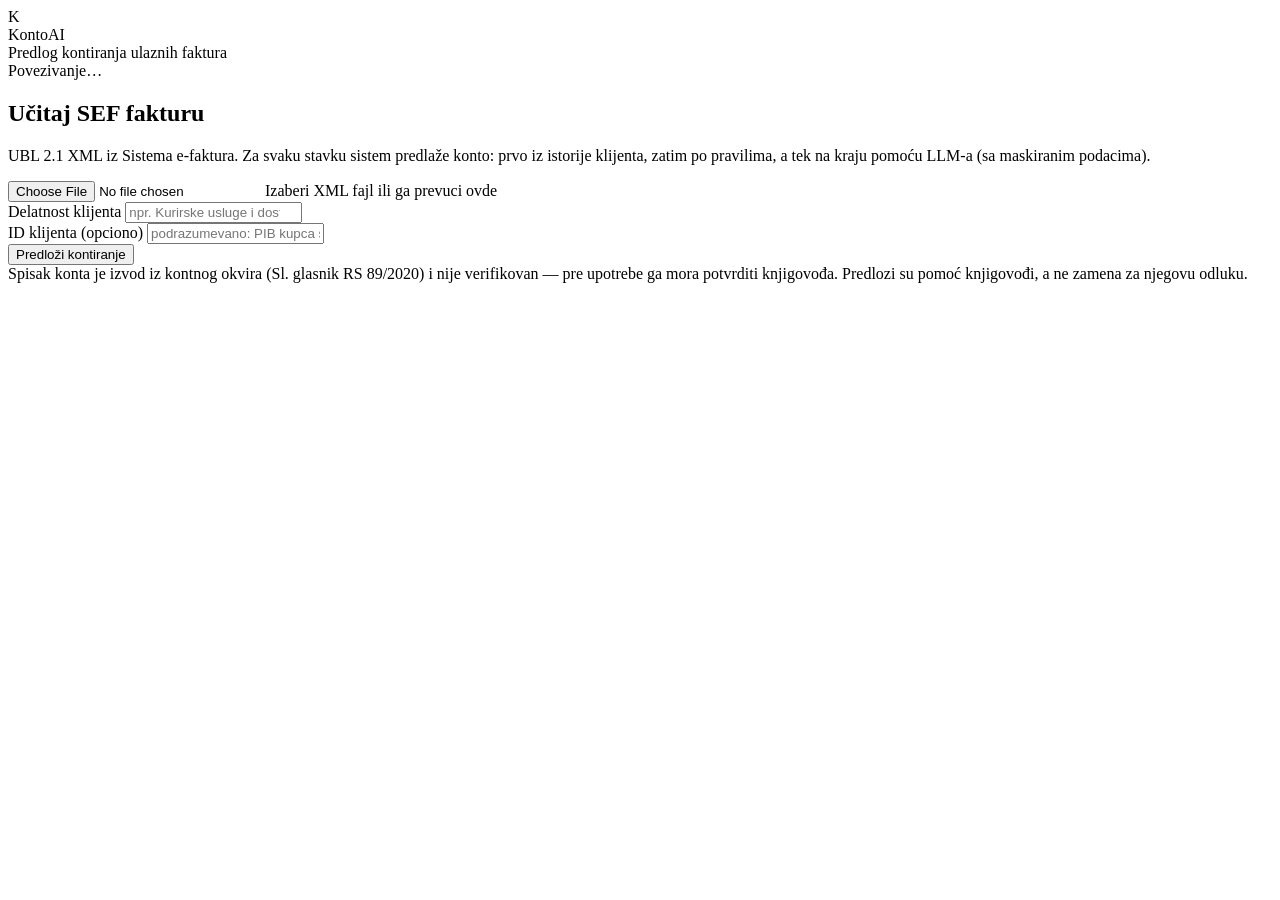
==== app/static/index.html @ fa73217d "Add FastAPI endpoints and web UI for upload and confirmation Endpoints: /health, /accounts, /invoice" ====
<!doctype html>
<html lang="sr-Latn">
<head>
  <meta charset="utf-8">
  <meta name="viewport" content="width=device-width, initial-scale=1">
  <title>KontoAI — predlog kontiranja</title>
  <link rel="stylesheet" href="/static/styles.css">
</head>
<body>
  <header class="topbar">
    <div class="wrap topbar-inner">
      <div class="brand">
        <span class="brand-mark" aria-hidden="true">K</span>
        <div>
          <div class="brand-name">KontoAI</div>
          <div class="brand-sub">Predlog kontiranja ulaznih faktura</div>
        </div>
      </div>
      <span id="status" class="pill pill-muted">Povezivanje…</span>
    </div>
  </header>

  <main class="wrap">
    <section class="card">
      <h1>Učitaj SEF fakturu</h1>
      <p class="muted">UBL 2.1 XML iz Sistema e-faktura. Za svaku stavku sistem predlaže konto: prvo iz istorije klijenta, zatim po pravilima, a tek na kraju pomoću LLM-a (sa maskiranim podacima).</p>

      <form id="upload-form" class="form-grid">
        <label class="drop" id="drop">
          <input type="file" id="file" name="file" accept=".xml,text/xml,application/xml" required>
          <span class="drop-title" id="drop-title">Izaberi XML fajl</span>
          <span class="muted small">ili ga prevuci ovde</span>
        </label>

        <div class="field">
          <label for="activity">Delatnost klijenta</label>
          <input id="activity" name="client_activity" list="activity-examples" required minlength="2"
                 placeholder="npr. Kurirske usluge i dostava paketa">
          <datalist id="activity-examples">
            <option value="Kurirske usluge i dostava paketa">
            <option value="Razvoj softvera po narudžbini">
            <option value="Maloprodaja prehrambenih proizvoda">
            <option value="Proizvodnja hleba i peciva">
            <option value="Trgovina na malo motornim gorivima">
          </datalist>
        </div>

        <div class="field">
          <label for="client-id">ID klijenta <span class="muted">(opciono)</span></label>
          <input id="client-id" name="client_id" placeholder="podrazumevano: PIB kupca sa fakture">
        </div>

        <div class="actions">
          <button type="submit" class="btn btn-primary" id="submit">Predloži kontiranje</button>
        </div>
      </form>
      <div id="error" class="alert" hidden></div>
    </section>

    <section id="result" class="card" hidden>
      <div class="result-head">
        <div>
          <h2 id="invoice-title">Faktura</h2>
          <dl class="meta" id="invoice-meta"></dl>
        </div>
        <div class="stats" id="stats"></div>
      </div>

      <div class="table-wrap">
        <table class="items">
          <thead>
            <tr>
              <th>#</th>
              <th>Stavka</th>
              <th class="num">Iznos</th>
              <th>Predlog</th>
              <th>Izvor</th>
              <th>Sigurnost</th>
              <th>Obrazloženje</th>
              <th>Konto za knjiženje</th>
            </tr>
          </thead>
          <tbody id="items"></tbody>
        </table>
      </div>
    </section>

    <section id="history" class="card" hidden>
      <div class="result-head">
        <h2>Istorija potvrđenih kontiranja</h2>
        <button class="btn" id="refresh-history" type="button">Osveži</button>
      </div>
      <div class="table-wrap">
        <table class="items">
          <thead>
            <tr><th>Vreme</th><th>Stavka</th><th>Dobavljač</th><th>Konto</th><th>Predlog</th><th>Status</th></tr>
          </thead>
          <tbody id="history-rows"></tbody>
        </table>
      </div>
    </section>
  </main>

  <footer class="wrap footer muted small">
    Spisak konta je izvod iz kontnog okvira (Sl. glasnik RS 89/2020) i nije verifikovan — pre upotrebe ga mora potvrditi knjigovođa.
    Predlozi su pomoć knjigovođi, a ne zamena za njegovu odluku.
  </footer>

  <script src="/static/app.js"></script>
</body>
</html>
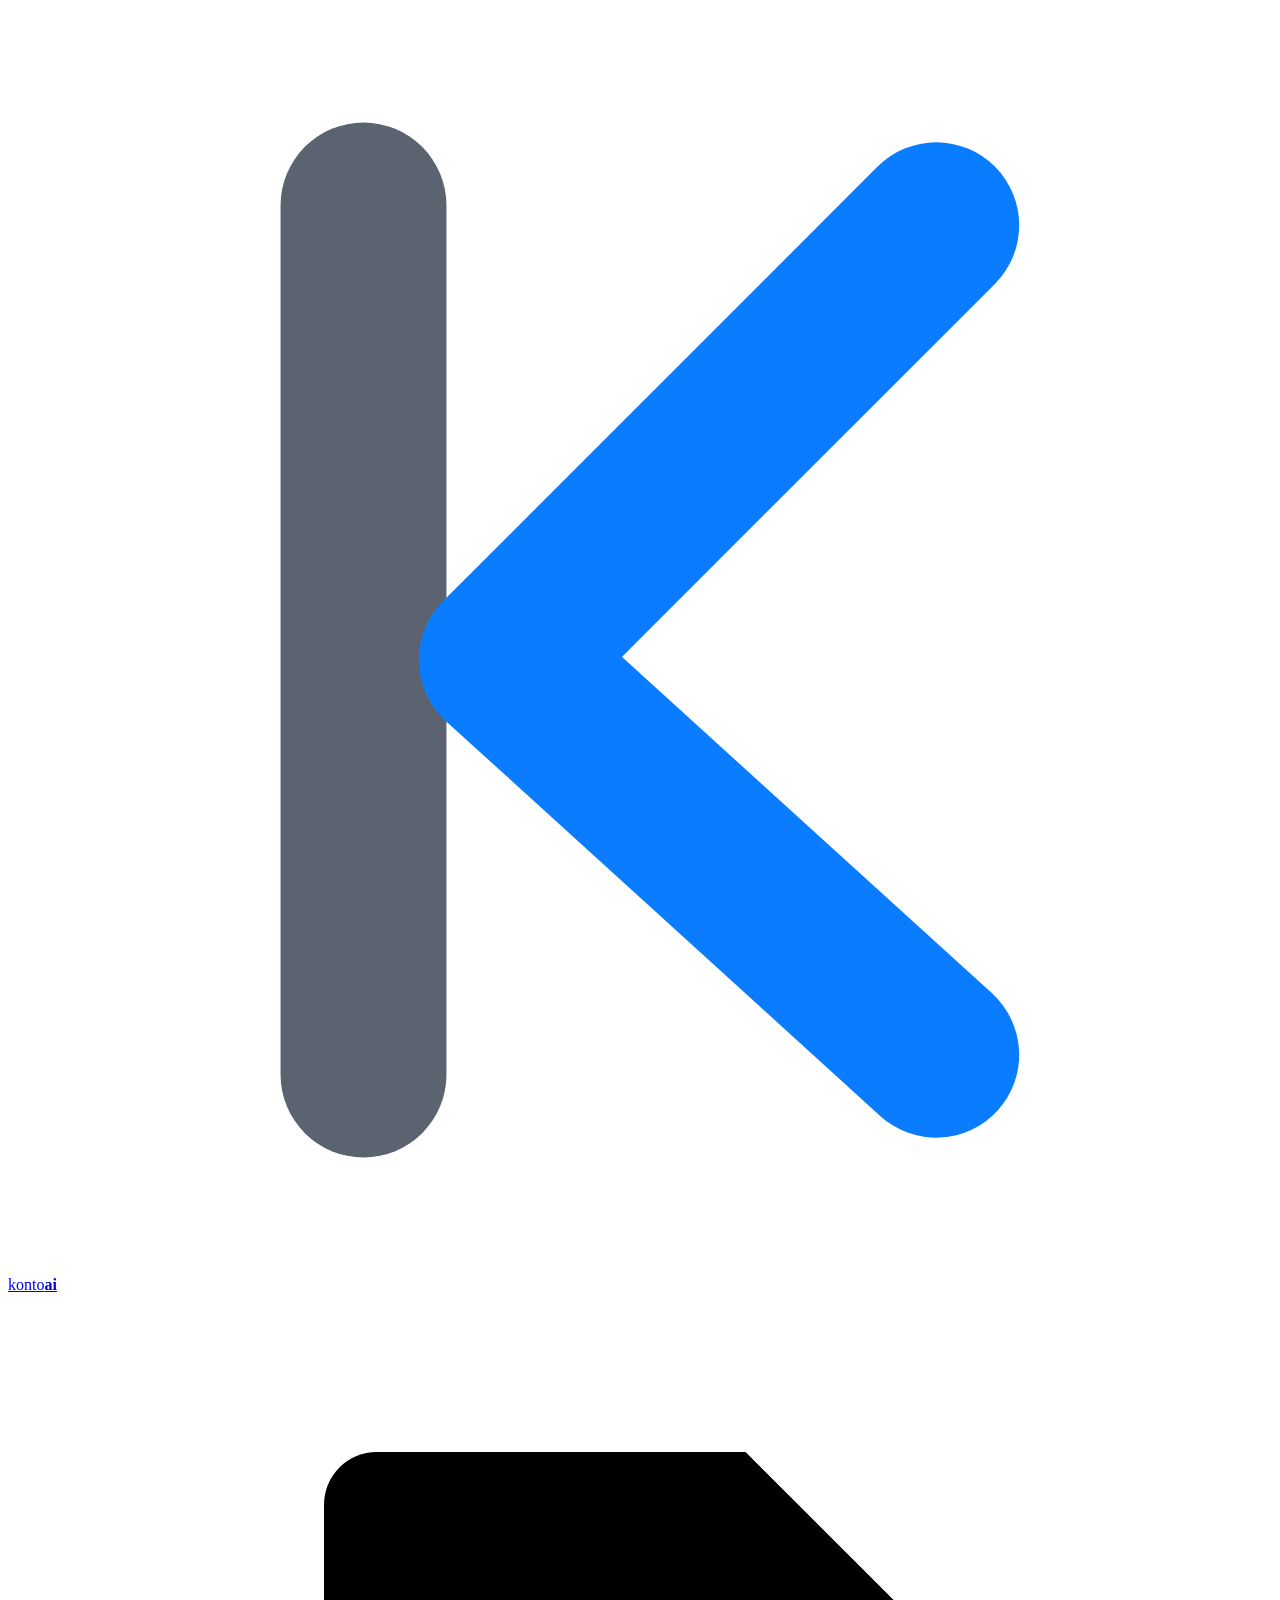
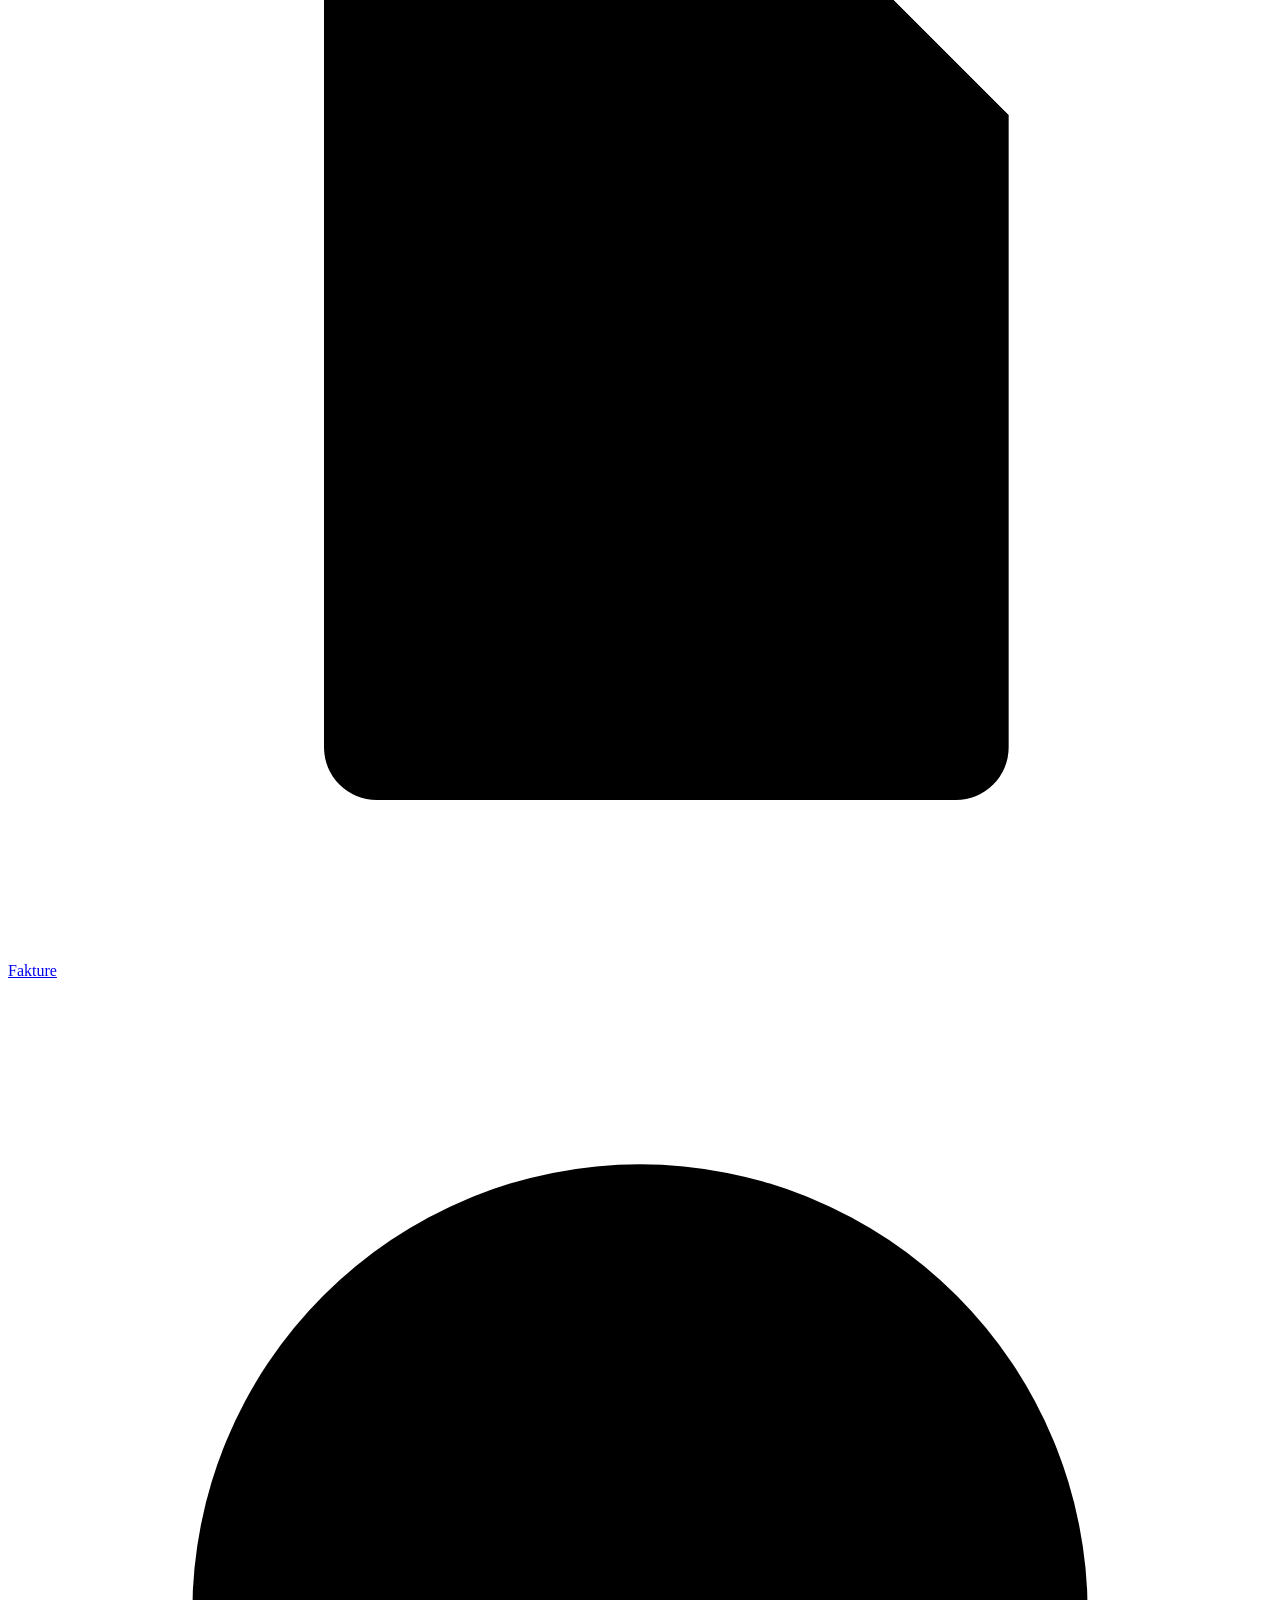
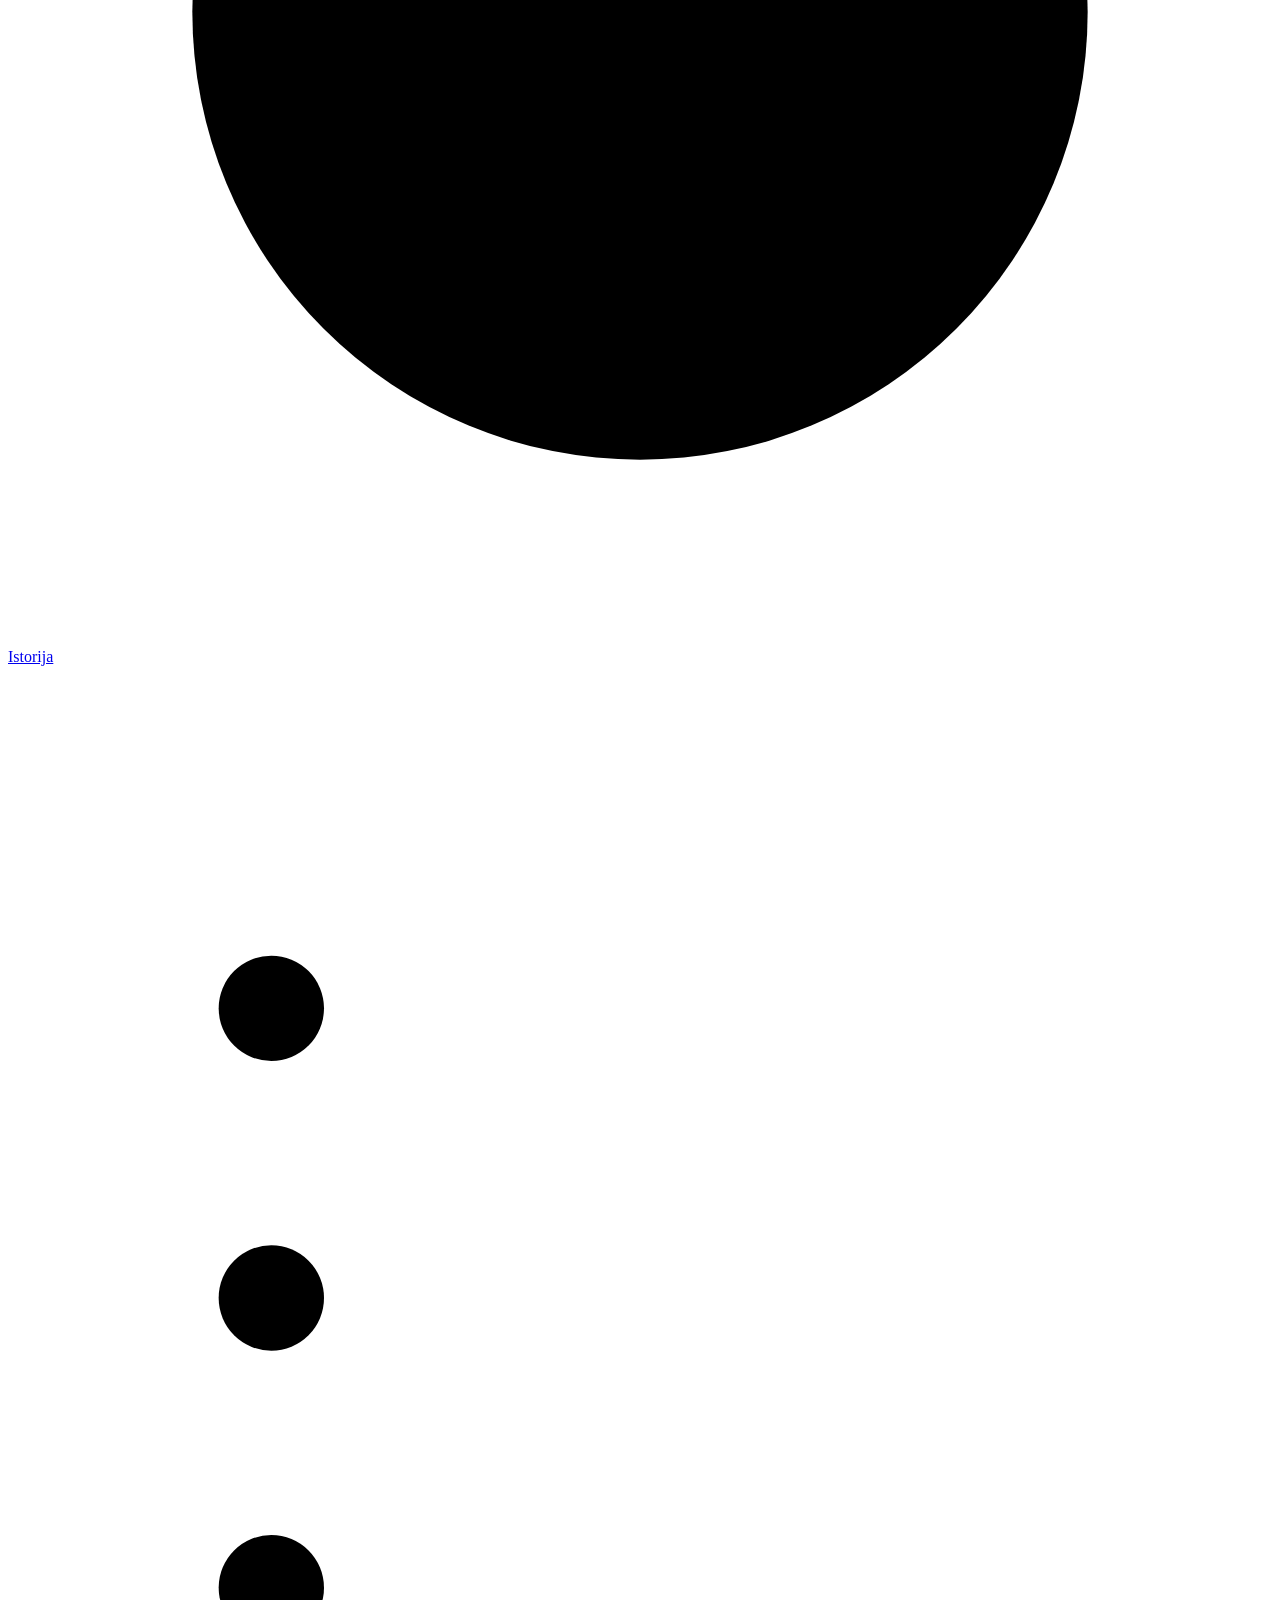
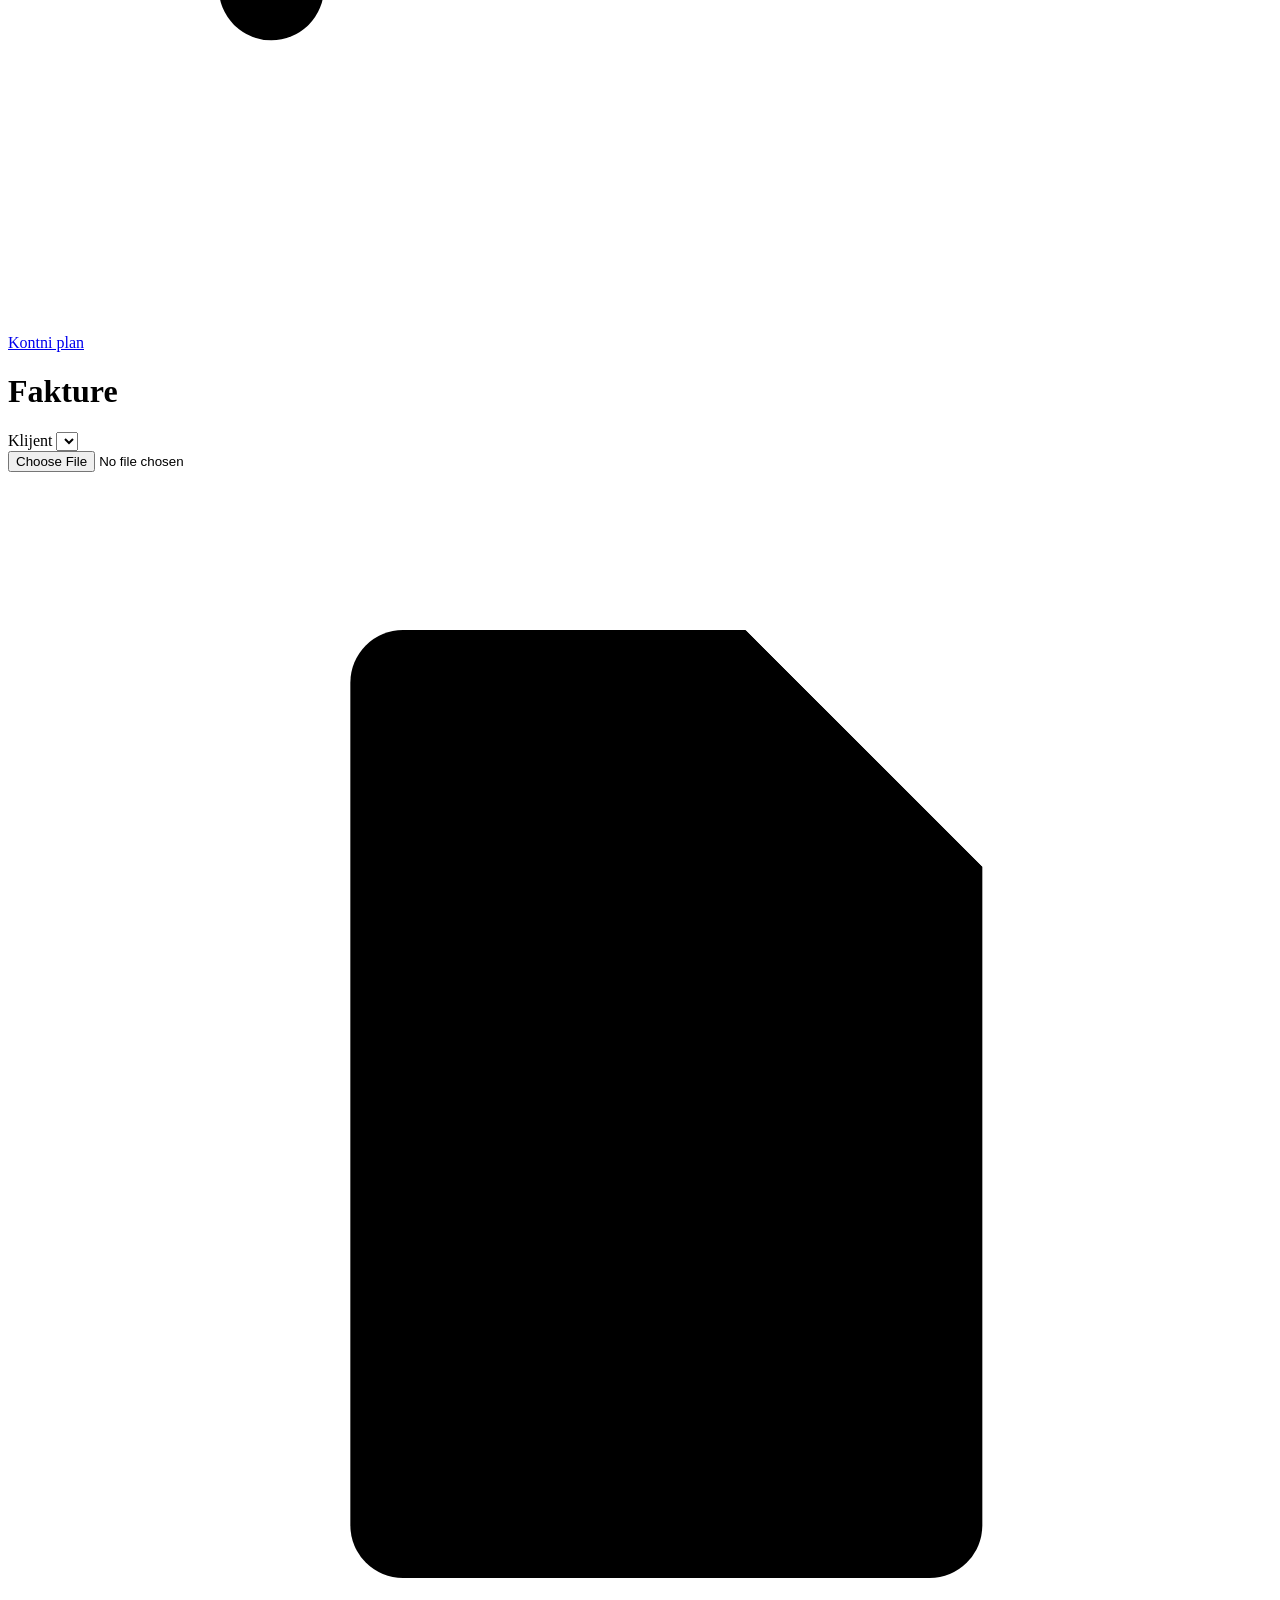
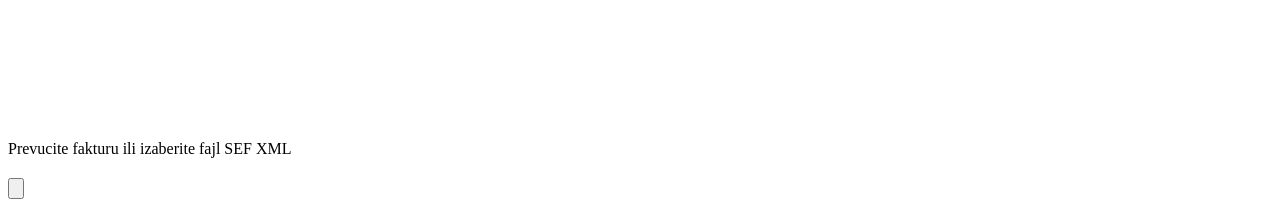
==== commit f4ac2ebc: "Redesign the web page: calm iOS-like layout, status icons, detail panel, SVG logo Sidebar with logo " ====
--- a/app/static/index.html
+++ b/app/static/index.html
@@ -3,109 +3,116 @@
 <head>
   <meta charset="utf-8">
   <meta name="viewport" content="width=device-width, initial-scale=1">
-  <title>KontoAI — predlog kontiranja</title>
+  <title>KontoAI</title>
+  <link rel="icon" href="/static/logo/mark-k.svg" type="image/svg+xml">
   <link rel="stylesheet" href="/static/styles.css">
 </head>
 <body>
-  <header class="topbar">
-    <div class="wrap topbar-inner">
-      <div class="brand">
-        <span class="brand-mark" aria-hidden="true">K</span>
-        <div>
-          <div class="brand-name">KontoAI</div>
-          <div class="brand-sub">Predlog kontiranja ulaznih faktura</div>
-        </div>
-      </div>
-      <span id="status" class="pill pill-muted">Povezivanje…</span>
-    </div>
-  </header>
+  <div class="app">
+    <aside class="sidebar">
+      <a class="brand" href="#/fakture" aria-label="KontoAI">
+        <svg class="brand-mark" viewBox="0 0 32 32" fill="none" aria-hidden="true">
+          <path d="M9 5v22" stroke="#5B6370" stroke-width="4.2" stroke-linecap="round"/>
+          <path d="M23.5 5.5 12.5 16.5l11 10" stroke="#0A7CFF" stroke-width="4.2" stroke-linecap="round" stroke-linejoin="round"/>
+        </svg>
+        <span class="brand-word">konto<b>ai</b></span>
+      </a>
+      <nav class="nav">
+        <a href="#/fakture" data-page="fakture">
+          <svg viewBox="0 0 24 24" aria-hidden="true"><path d="M7 3h7l5 5v12a1 1 0 0 1-1 1H7a1 1 0 0 1-1-1V4a1 1 0 0 1 1-1Z"/><path d="M14 3v5h5M9.5 13h5M9.5 16.5h5"/></svg>
+          Fakture
+        </a>
+        <a href="#/istorija" data-page="istorija">
+          <svg viewBox="0 0 24 24" aria-hidden="true"><circle cx="12" cy="12" r="8.5"/><path d="M12 7.5V12l3 2"/></svg>
+          Istorija
+        </a>
+        <a href="#/kontni-plan" data-page="kontni-plan">
+          <svg viewBox="0 0 24 24" aria-hidden="true"><path d="M9 6.5h10M9 12h10M9 17.5h10"/><circle cx="5" cy="6.5" r="1"/><circle cx="5" cy="12" r="1"/><circle cx="5" cy="17.5" r="1"/></svg>
+          Kontni plan
+        </a>
+      </nav>
+    </aside>
 
-  <main class="wrap">
-    <section class="card">
-      <h1>Učitaj SEF fakturu</h1>
-      <p class="muted">UBL 2.1 XML iz Sistema e-faktura. Za svaku stavku sistem predlaže konto: prvo iz istorije klijenta, zatim po pravilima, a tek na kraju pomoću LLM-a (sa maskiranim podacima).</p>
+    <main class="main">
+      <header class="topbar">
+        <h1 id="page-title">Fakture</h1>
+        <label class="client">
+          <span class="sr-only">Klijent</span>
+          <select id="client"></select>
+        </label>
+      </header>
 
-      <form id="upload-form" class="form-grid">
+      <!-- Fakture -->
+      <section class="page" data-page="fakture">
         <label class="drop" id="drop">
-          <input type="file" id="file" name="file" accept=".xml,text/xml,application/xml" required>
-          <span class="drop-title" id="drop-title">Izaberi XML fajl</span>
-          <span class="muted small">ili ga prevuci ovde</span>
+          <input type="file" id="file" accept=".xml,text/xml,application/xml">
+          <svg class="drop-icon" viewBox="0 0 48 48" aria-hidden="true">
+            <path d="M15 6h13l9 9v25a2 2 0 0 1-2 2H15a2 2 0 0 1-2-2V8a2 2 0 0 1 2-2Z"/>
+            <path d="M28 6v9h9M24 34V22m-5 5 5-5 5 5"/>
+          </svg>
+          <span class="drop-title" id="drop-title">Prevucite fakturu ili izaberite fajl</span>
+          <span class="drop-sub">SEF XML</span>
         </label>
 
-        <div class="field">
-          <label for="activity">Delatnost klijenta</label>
-          <input id="activity" name="client_activity" list="activity-examples" required minlength="2"
-                 placeholder="npr. Kurirske usluge i dostava paketa">
-          <datalist id="activity-examples">
-            <option value="Kurirske usluge i dostava paketa">
-            <option value="Razvoj softvera po narudžbini">
-            <option value="Maloprodaja prehrambenih proizvoda">
-            <option value="Proizvodnja hleba i peciva">
-            <option value="Trgovina na malo motornim gorivima">
-          </datalist>
+        <div id="result" hidden>
+          <article class="invoice">
+            <div>
+              <div class="invoice-supplier" id="inv-supplier"></div>
+              <div class="invoice-meta" id="inv-meta"></div>
+            </div>
+            <div class="invoice-total">
+              <div class="invoice-amount" id="inv-total"></div>
+              <div class="invoice-meta">bez PDV-a</div>
+            </div>
+            <button class="btn-ghost" id="new-invoice" type="button">Nova faktura</button>
+          </article>
+
+          <div class="toolbar">
+            <span class="muted" id="item-count"></span>
+            <button class="btn-primary" id="confirm-all" type="button">Potvrdi sve usklađene</button>
+          </div>
+
+          <div class="table-card">
+            <table class="items">
+              <thead>
+                <tr><th>Opis</th><th class="num">Iznos</th><th>Konto</th><th>Analitika</th><th class="col-action"><span class="sr-only">Potvrda</span></th></tr>
+              </thead>
+              <tbody id="items"></tbody>
+            </table>
+          </div>
         </div>
+      </section>
 
-        <div class="field">
-          <label for="client-id">ID klijenta <span class="muted">(opciono)</span></label>
-          <input id="client-id" name="client_id" placeholder="podrazumevano: PIB kupca sa fakture">
+      <!-- Istorija -->
+      <section class="page" data-page="istorija" hidden>
+        <div class="table-card">
+          <table class="items">
+            <thead><tr><th>Datum</th><th>Stavka</th><th>Dobavljač</th><th>Konto</th><th>Analitika</th><th class="col-action"></th></tr></thead>
+            <tbody id="history-rows"></tbody>
+          </table>
         </div>
+      </section>
 
-        <div class="actions">
-          <button type="submit" class="btn btn-primary" id="submit">Predloži kontiranje</button>
-        </div>
-      </form>
-      <div id="error" class="alert" hidden></div>
-    </section>
+      <!-- Kontni plan -->
+      <section class="page" data-page="kontni-plan" hidden>
+        <p class="quiet" id="plan-note" hidden>Probni plan — biće zamenjen izvozom iz Iris-a.</p>
+        <div id="plan"></div>
+      </section>
+    </main>
 
-    <section id="result" class="card" hidden>
-      <div class="result-head">
-        <div>
-          <h2 id="invoice-title">Faktura</h2>
-          <dl class="meta" id="invoice-meta"></dl>
-        </div>
-        <div class="stats" id="stats"></div>
+    <!-- Detail panel (slides in from the right) -->
+    <aside class="panel" id="panel" aria-hidden="true" inert>
+      <div class="panel-head">
+        <h2 id="panel-title"></h2>
+        <button class="icon-btn" id="panel-close" type="button" aria-label="Zatvori">
+          <svg viewBox="0 0 24 24" aria-hidden="true"><path d="M7 7l10 10M17 7 7 17"/></svg>
+        </button>
       </div>
+      <div class="panel-body" id="panel-body"></div>
+    </aside>
+  </div>
 
-      <div class="table-wrap">
-        <table class="items">
-          <thead>
-            <tr>
-              <th>#</th>
-              <th>Stavka</th>
-              <th class="num">Iznos</th>
-              <th>Predlog</th>
-              <th>Izvor</th>
-              <th>Sigurnost</th>
-              <th>Obrazloženje</th>
-              <th>Konto za knjiženje</th>
-            </tr>
-          </thead>
-          <tbody id="items"></tbody>
-        </table>
-      </div>
-    </section>
-
-    <section id="history" class="card" hidden>
-      <div class="result-head">
-        <h2>Istorija potvrđenih kontiranja</h2>
-        <button class="btn" id="refresh-history" type="button">Osveži</button>
-      </div>
-      <div class="table-wrap">
-        <table class="items">
-          <thead>
-            <tr><th>Vreme</th><th>Stavka</th><th>Dobavljač</th><th>Konto</th><th>Predlog</th><th>Status</th></tr>
-          </thead>
-          <tbody id="history-rows"></tbody>
-        </table>
-      </div>
-    </section>
-  </main>
-
-  <footer class="wrap footer muted small">
-    Spisak konta je izvod iz kontnog okvira (Sl. glasnik RS 89/2020) i nije verifikovan — pre upotrebe ga mora potvrditi knjigovođa.
-    Predlozi su pomoć knjigovođi, a ne zamena za njegovu odluku.
-  </footer>
-
+  <div class="toast" id="toast" role="status" aria-live="polite"></div>
   <script src="/static/app.js"></script>
 </body>
 </html>
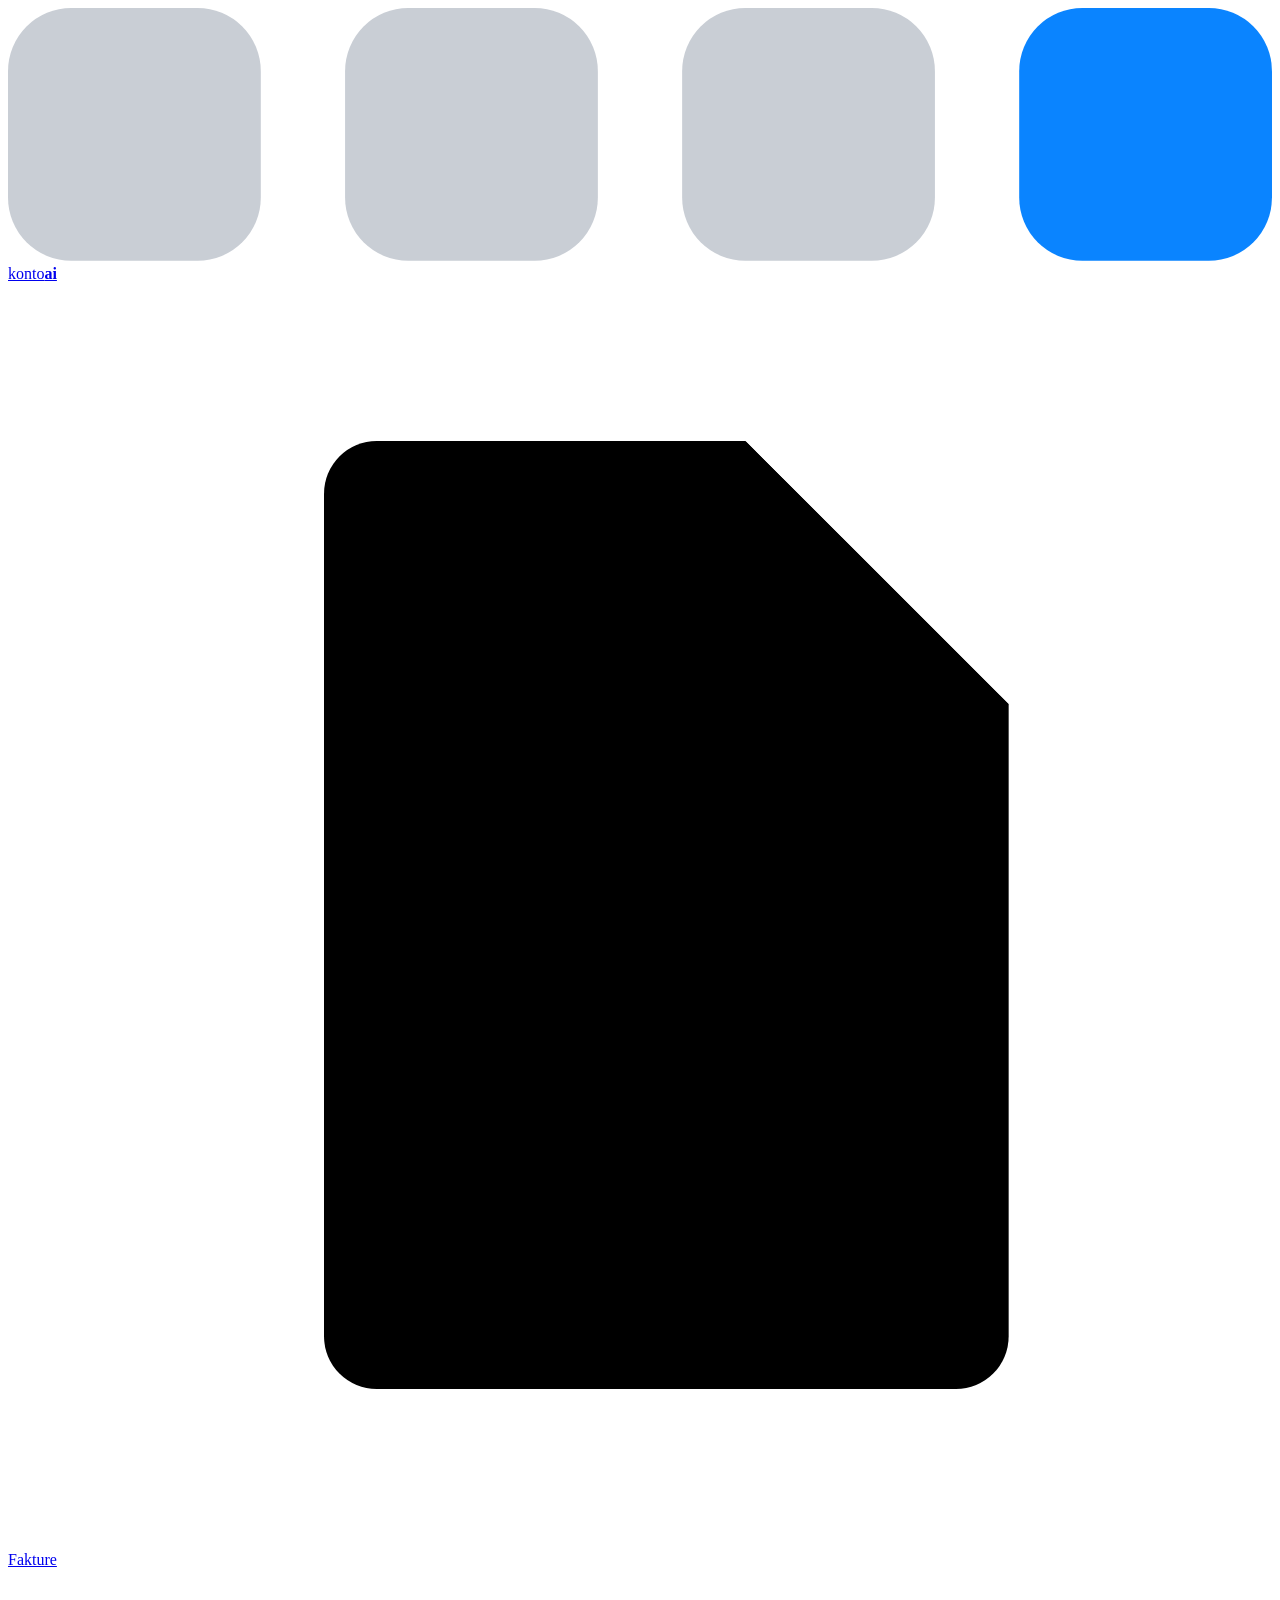
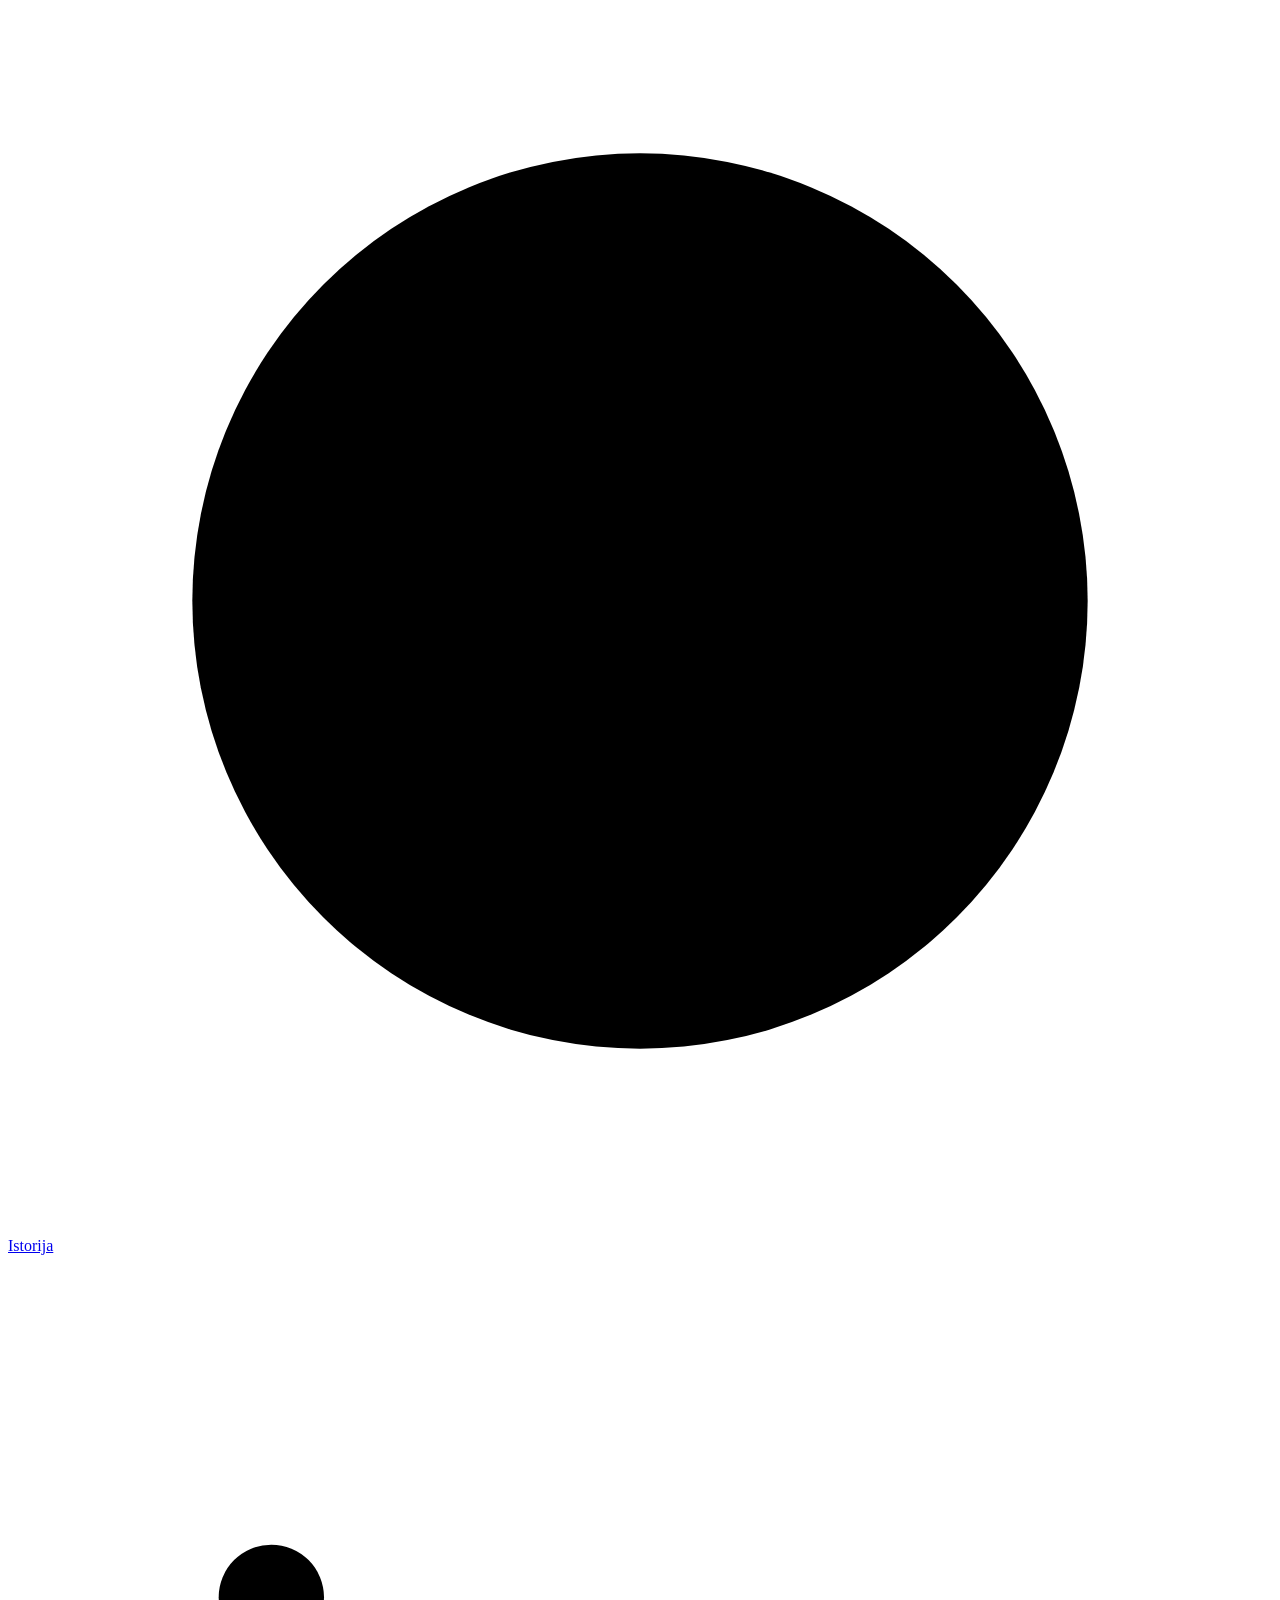
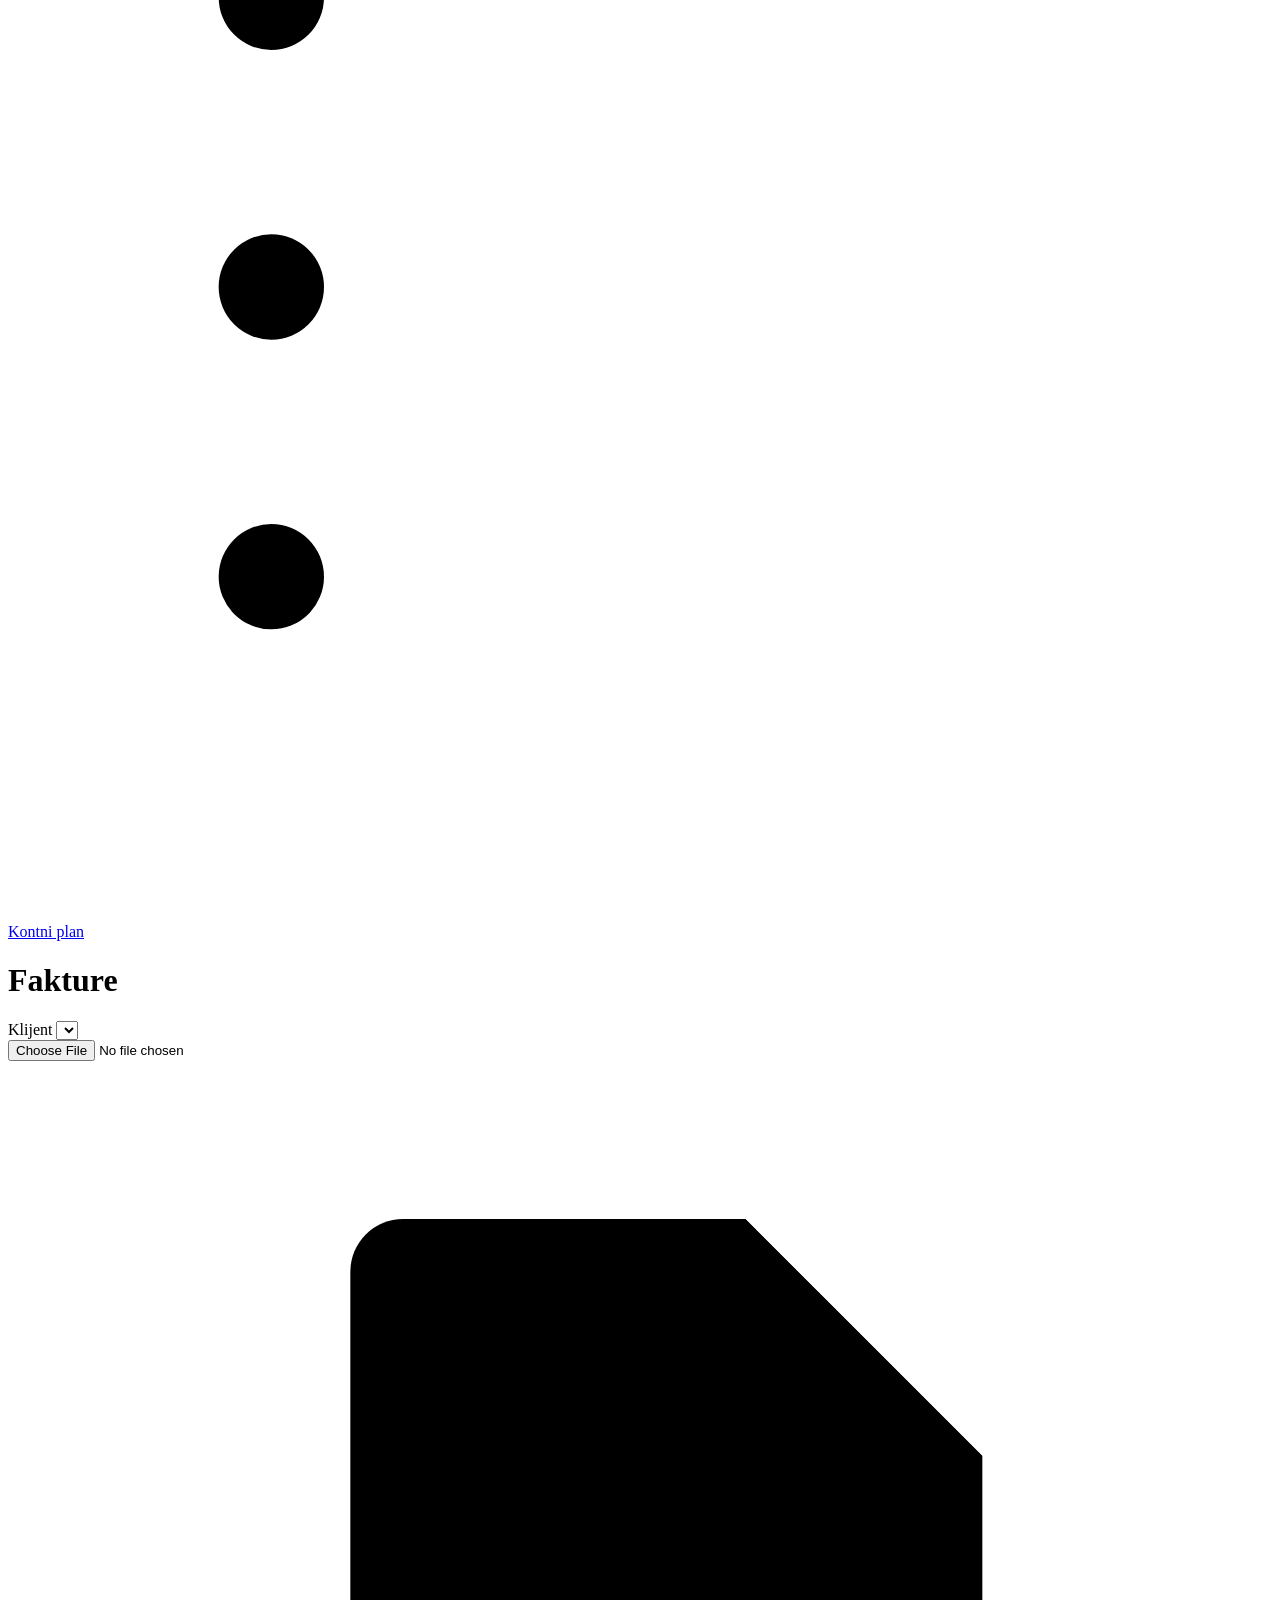
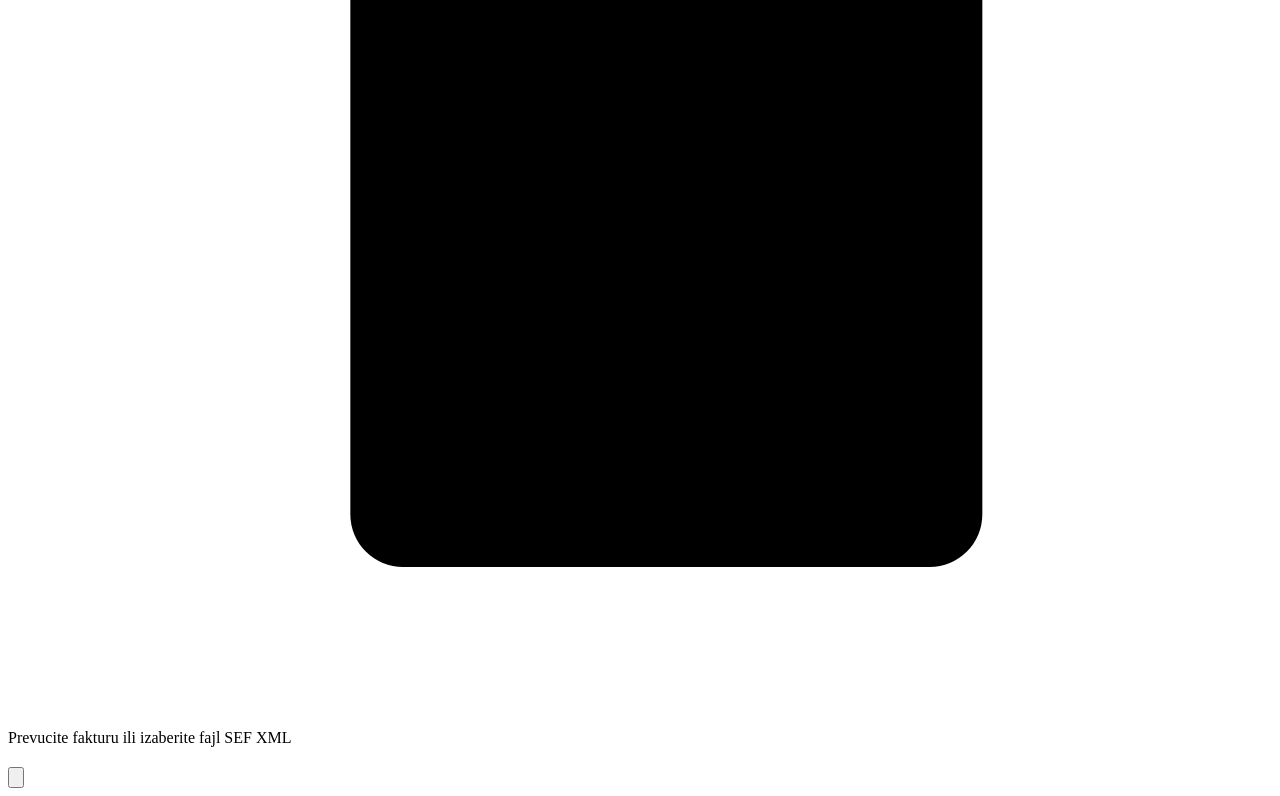
==== commit ccbb87b9: "Replace the logo with the four-squares mark Three light-grey squares and one blue: the first three d" ====
--- a/app/static/index.html
+++ b/app/static/index.html
@@ -4,16 +4,18 @@
   <meta charset="utf-8">
   <meta name="viewport" content="width=device-width, initial-scale=1">
   <title>KontoAI</title>
-  <link rel="icon" href="/static/logo/mark-k.svg" type="image/svg+xml">
+  <link rel="icon" href="/static/logo/favicon.svg" type="image/svg+xml">
   <link rel="stylesheet" href="/static/styles.css">
 </head>
 <body>
   <div class="app">
     <aside class="sidebar">
       <a class="brand" href="#/fakture" aria-label="KontoAI">
-        <svg class="brand-mark" viewBox="0 0 32 32" fill="none" aria-hidden="true">
-          <path d="M9 5v22" stroke="#5B6370" stroke-width="4.2" stroke-linecap="round"/>
-          <path d="M23.5 5.5 12.5 16.5l11 10" stroke="#0A7CFF" stroke-width="4.2" stroke-linecap="round" stroke-linejoin="round"/>
+        <svg class="brand-mark" viewBox="0 0 30 6" fill="none" aria-hidden="true">
+          <rect x="0" y="0" width="6" height="6" rx="1.5" fill="#C9CED5"/>
+          <rect x="8" y="0" width="6" height="6" rx="1.5" fill="#C9CED5"/>
+          <rect x="16" y="0" width="6" height="6" rx="1.5" fill="#C9CED5"/>
+          <rect x="24" y="0" width="6" height="6" rx="1.5" fill="#0A84FF"/>
         </svg>
         <span class="brand-word">konto<b>ai</b></span>
       </a>
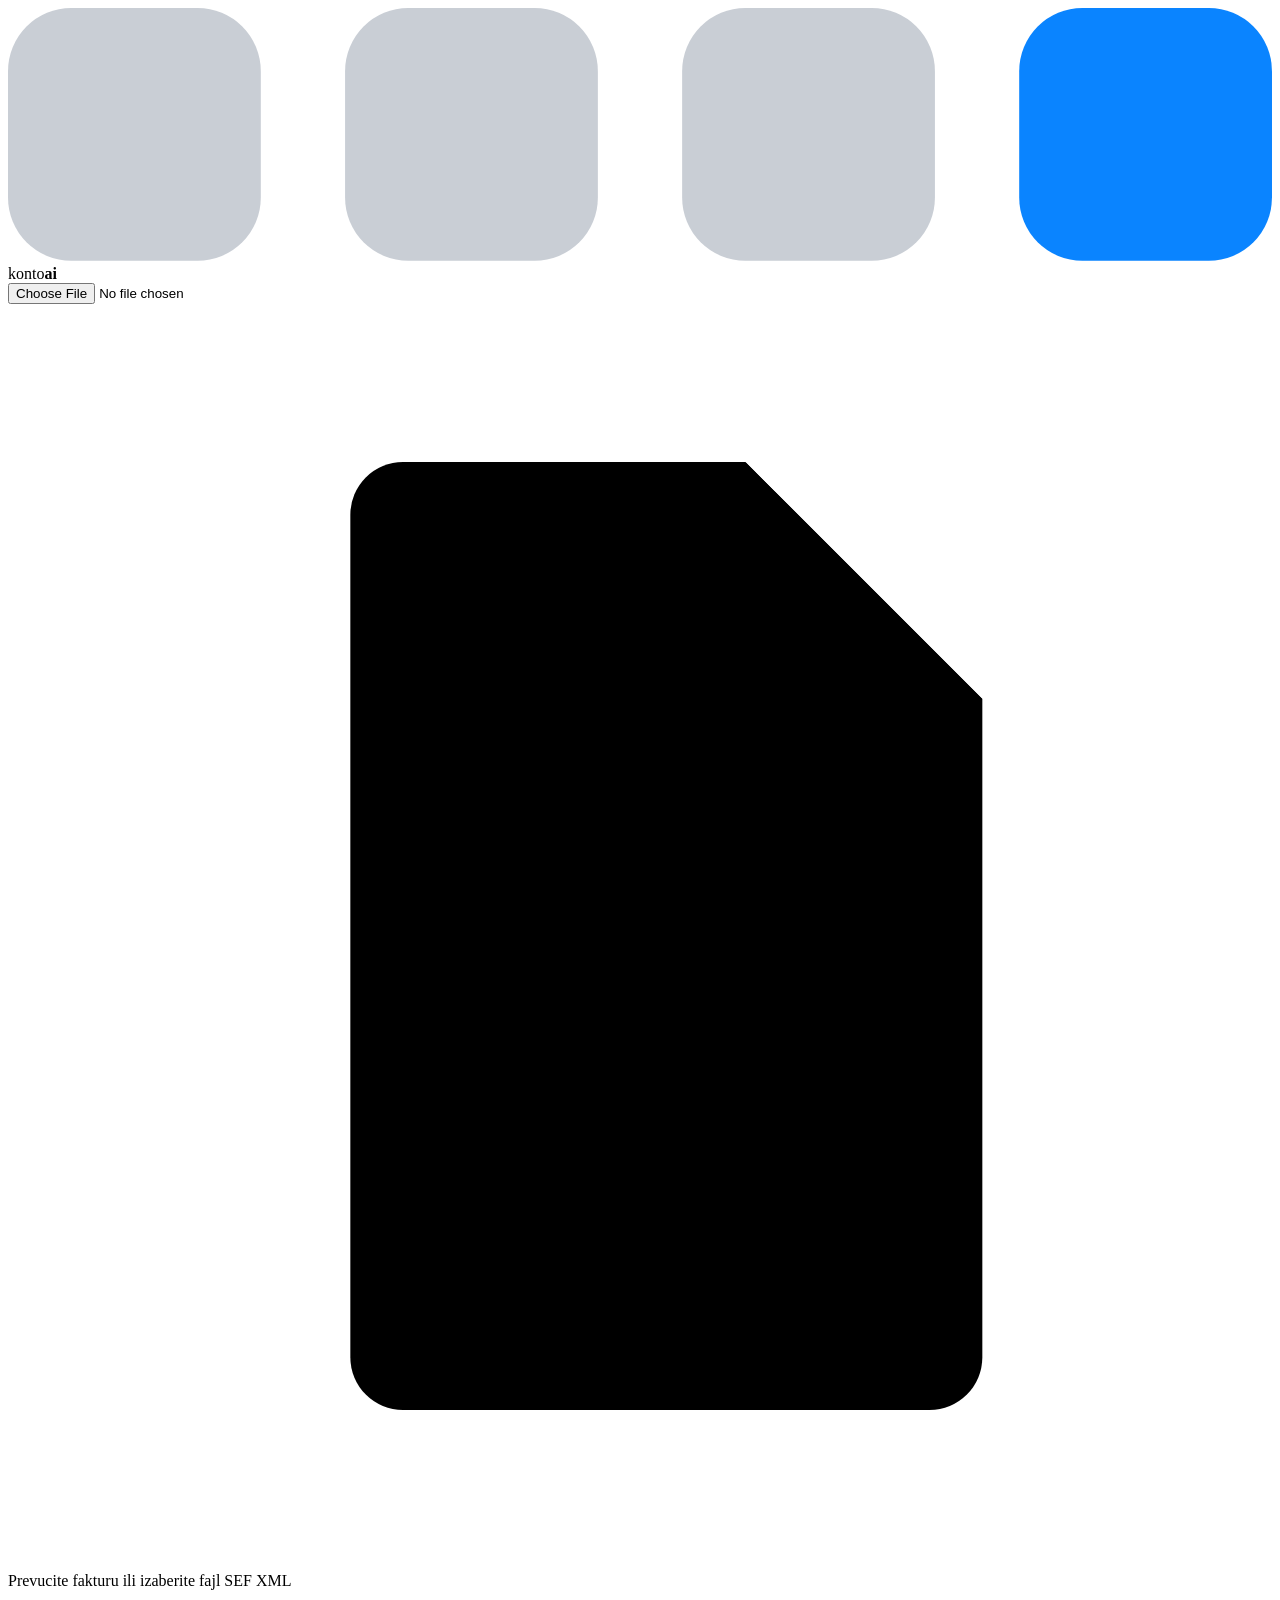
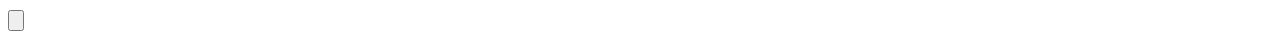
==== commit 5b3fef52: "Simplify the web page to a single screen No sidebar and no Istorija / Kontni plan pages: a thin top " ====
--- a/app/static/index.html
+++ b/app/static/index.html
@@ -9,8 +9,8 @@
 </head>
 <body>
   <div class="app">
-    <aside class="sidebar">
-      <a class="brand" href="#/fakture" aria-label="KontoAI">
+    <header class="topbar">
+      <div class="brand" aria-label="KontoAI">
         <svg class="brand-mark" viewBox="0 0 30 6" fill="none" aria-hidden="true">
           <rect x="0" y="0" width="6" height="6" rx="1.5" fill="#C9CED5"/>
           <rect x="8" y="0" width="6" height="6" rx="1.5" fill="#C9CED5"/>
@@ -18,88 +18,51 @@
           <rect x="24" y="0" width="6" height="6" rx="1.5" fill="#0A84FF"/>
         </svg>
         <span class="brand-word">konto<b>ai</b></span>
-      </a>
-      <nav class="nav">
-        <a href="#/fakture" data-page="fakture">
-          <svg viewBox="0 0 24 24" aria-hidden="true"><path d="M7 3h7l5 5v12a1 1 0 0 1-1 1H7a1 1 0 0 1-1-1V4a1 1 0 0 1 1-1Z"/><path d="M14 3v5h5M9.5 13h5M9.5 16.5h5"/></svg>
-          Fakture
-        </a>
-        <a href="#/istorija" data-page="istorija">
-          <svg viewBox="0 0 24 24" aria-hidden="true"><circle cx="12" cy="12" r="8.5"/><path d="M12 7.5V12l3 2"/></svg>
-          Istorija
-        </a>
-        <a href="#/kontni-plan" data-page="kontni-plan">
-          <svg viewBox="0 0 24 24" aria-hidden="true"><path d="M9 6.5h10M9 12h10M9 17.5h10"/><circle cx="5" cy="6.5" r="1"/><circle cx="5" cy="12" r="1"/><circle cx="5" cy="17.5" r="1"/></svg>
-          Kontni plan
-        </a>
-      </nav>
-    </aside>
+      </div>
+      <label class="client" id="client-picker" hidden>
+        <span class="sr-only">Klijent</span>
+        <select id="client"></select>
+      </label>
+    </header>
 
     <main class="main">
-      <header class="topbar">
-        <h1 id="page-title">Fakture</h1>
-        <label class="client">
-          <span class="sr-only">Klijent</span>
-          <select id="client"></select>
-        </label>
-      </header>
+      <label class="drop" id="drop">
+        <input type="file" id="file" accept=".xml,text/xml,application/xml">
+        <svg class="drop-icon" viewBox="0 0 48 48" aria-hidden="true">
+          <path d="M15 6h13l9 9v25a2 2 0 0 1-2 2H15a2 2 0 0 1-2-2V8a2 2 0 0 1 2-2Z"/>
+          <path d="M28 6v9h9M24 34V22m-5 5 5-5 5 5"/>
+        </svg>
+        <span class="drop-title" id="drop-title">Prevucite fakturu ili izaberite fajl</span>
+        <span class="drop-sub">SEF XML</span>
+      </label>
 
-      <!-- Fakture -->
-      <section class="page" data-page="fakture">
-        <label class="drop" id="drop">
-          <input type="file" id="file" accept=".xml,text/xml,application/xml">
-          <svg class="drop-icon" viewBox="0 0 48 48" aria-hidden="true">
-            <path d="M15 6h13l9 9v25a2 2 0 0 1-2 2H15a2 2 0 0 1-2-2V8a2 2 0 0 1 2-2Z"/>
-            <path d="M28 6v9h9M24 34V22m-5 5 5-5 5 5"/>
-          </svg>
-          <span class="drop-title" id="drop-title">Prevucite fakturu ili izaberite fajl</span>
-          <span class="drop-sub">SEF XML</span>
-        </label>
+      <div id="result" hidden>
+        <article class="invoice">
+          <div>
+            <div class="invoice-supplier" id="inv-supplier"></div>
+            <div class="invoice-meta" id="inv-meta"></div>
+          </div>
+          <div class="invoice-total">
+            <div class="invoice-amount" id="inv-total"></div>
+            <div class="invoice-meta">bez PDV-a</div>
+          </div>
+          <button class="btn-ghost" id="new-invoice" type="button">Nova faktura</button>
+        </article>
 
-        <div id="result" hidden>
-          <article class="invoice">
-            <div>
-              <div class="invoice-supplier" id="inv-supplier"></div>
-              <div class="invoice-meta" id="inv-meta"></div>
-            </div>
-            <div class="invoice-total">
-              <div class="invoice-amount" id="inv-total"></div>
-              <div class="invoice-meta">bez PDV-a</div>
-            </div>
-            <button class="btn-ghost" id="new-invoice" type="button">Nova faktura</button>
-          </article>
+        <div class="toolbar">
+          <span class="muted" id="item-count"></span>
+          <button class="btn-primary" id="confirm-all" type="button">Potvrdi sve usklađene</button>
+        </div>
 
-          <div class="toolbar">
-            <span class="muted" id="item-count"></span>
-            <button class="btn-primary" id="confirm-all" type="button">Potvrdi sve usklađene</button>
-          </div>
-
-          <div class="table-card">
-            <table class="items">
-              <thead>
-                <tr><th>Opis</th><th class="num">Iznos</th><th>Konto</th><th>Analitika</th><th class="col-action"><span class="sr-only">Potvrda</span></th></tr>
-              </thead>
-              <tbody id="items"></tbody>
-            </table>
-          </div>
-        </div>
-      </section>
-
-      <!-- Istorija -->
-      <section class="page" data-page="istorija" hidden>
         <div class="table-card">
           <table class="items">
-            <thead><tr><th>Datum</th><th>Stavka</th><th>Dobavljač</th><th>Konto</th><th>Analitika</th><th class="col-action"></th></tr></thead>
-            <tbody id="history-rows"></tbody>
+            <thead>
+              <tr><th>Opis</th><th class="num">Iznos</th><th>Konto</th><th>Analitika</th><th class="col-action"><span class="sr-only">Potvrda</span></th></tr>
+            </thead>
+            <tbody id="items"></tbody>
           </table>
         </div>
-      </section>
-
-      <!-- Kontni plan -->
-      <section class="page" data-page="kontni-plan" hidden>
-        <p class="quiet" id="plan-note" hidden>Probni plan — biće zamenjen izvozom iz Iris-a.</p>
-        <div id="plan"></div>
-      </section>
+      </div>
     </main>
 
     <!-- Detail panel (slides in from the right) -->
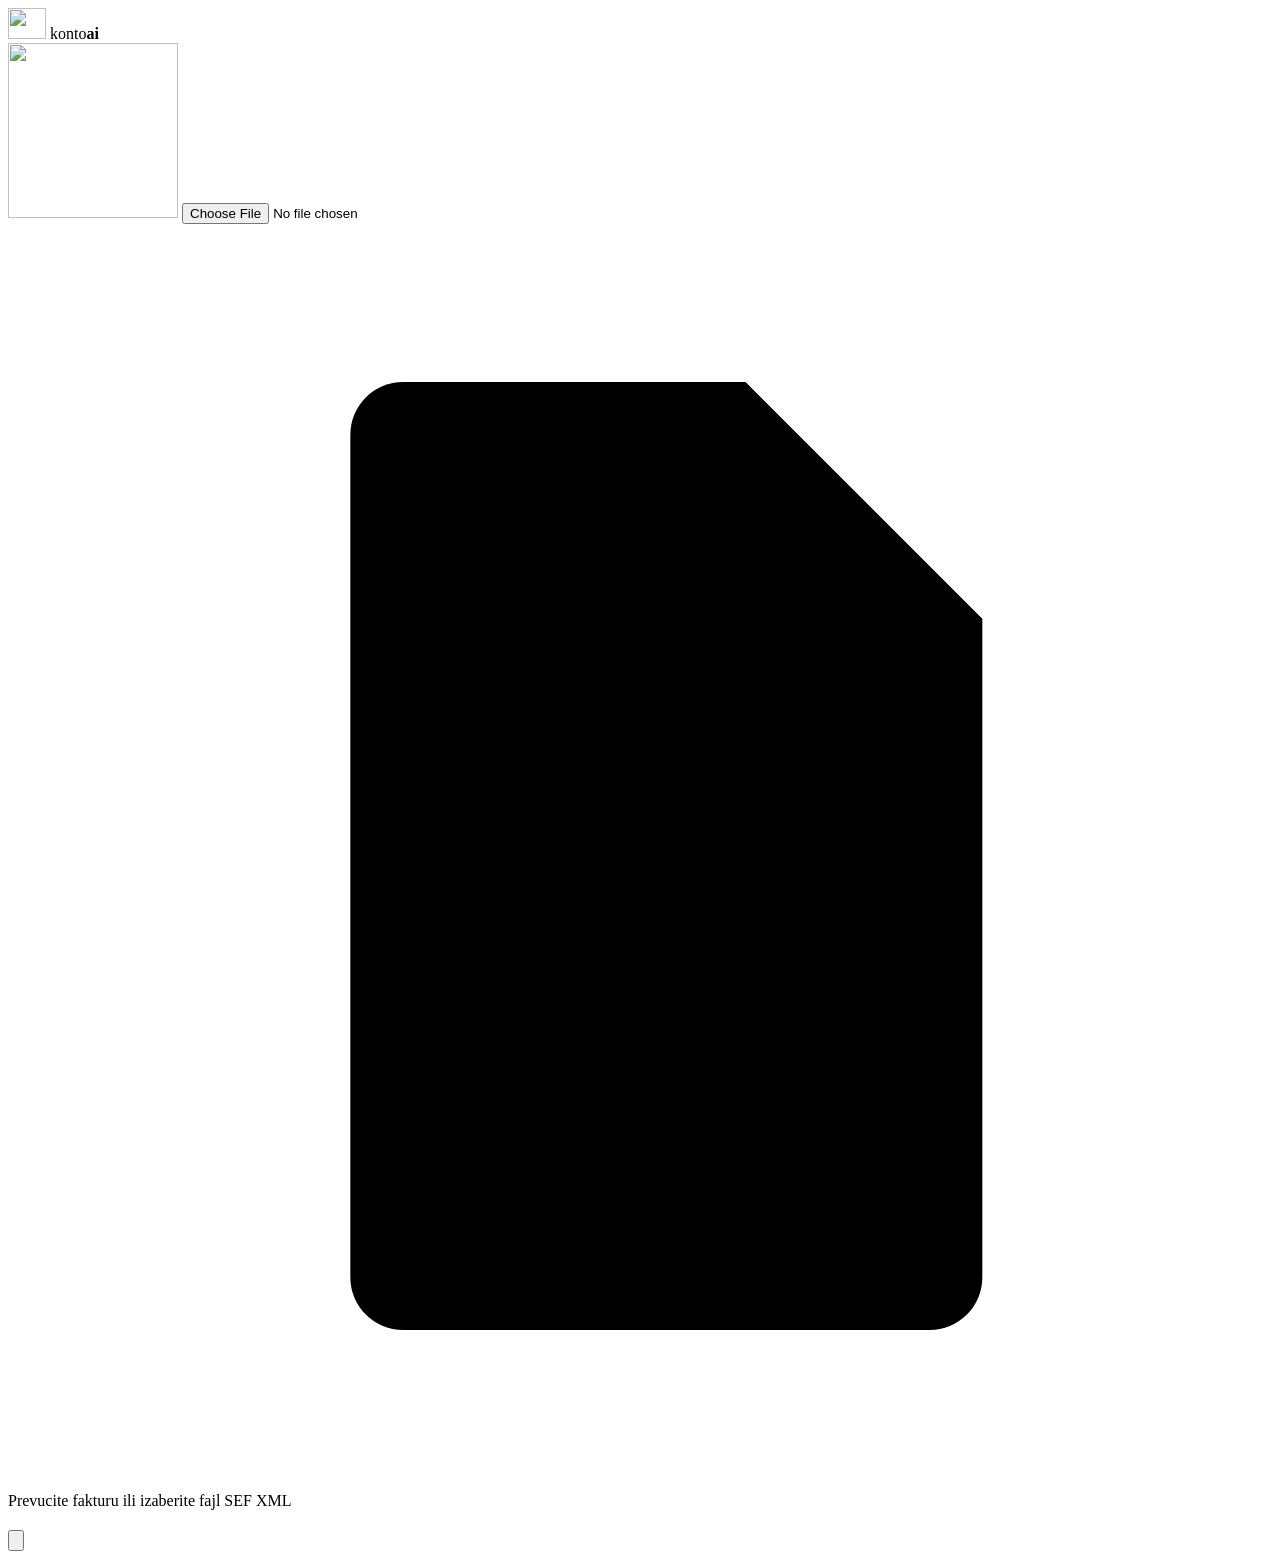
==== commit bb6389eb: "Use the kingfisher mascot as the logo scripts/brand_assets.py crops the full figure and the head fro" ====
--- a/app/static/index.html
+++ b/app/static/index.html
@@ -4,19 +4,16 @@
   <meta charset="utf-8">
   <meta name="viewport" content="width=device-width, initial-scale=1">
   <title>KontoAI</title>
-  <link rel="icon" href="/static/logo/favicon.svg" type="image/svg+xml">
+  <link rel="icon" href="/static/brand/favicon-32.png" sizes="32x32" type="image/png">
+  <link rel="icon" href="/static/brand/favicon-16.png" sizes="16x16" type="image/png">
+  <link rel="apple-touch-icon" href="/static/brand/apple-touch-icon.png">
   <link rel="stylesheet" href="/static/styles.css">
 </head>
 <body>
   <div class="app">
     <header class="topbar">
       <div class="brand" aria-label="KontoAI">
-        <svg class="brand-mark" viewBox="0 0 30 6" fill="none" aria-hidden="true">
-          <rect x="0" y="0" width="6" height="6" rx="1.5" fill="#C9CED5"/>
-          <rect x="8" y="0" width="6" height="6" rx="1.5" fill="#C9CED5"/>
-          <rect x="16" y="0" width="6" height="6" rx="1.5" fill="#C9CED5"/>
-          <rect x="24" y="0" width="6" height="6" rx="1.5" fill="#0A84FF"/>
-        </svg>
+        <img class="brand-mark" src="/static/brand/mascot_head.png" alt="" width="38" height="31">
         <span class="brand-word">konto<b>ai</b></span>
       </div>
       <label class="client" id="client-picker" hidden>
@@ -26,6 +23,7 @@
     </header>
 
     <main class="main">
+      <img class="mascot" id="mascot" src="/static/brand/mascot_full.png" alt="" width="170" height="175">
       <label class="drop" id="drop">
         <input type="file" id="file" accept=".xml,text/xml,application/xml">
         <svg class="drop-icon" viewBox="0 0 48 48" aria-hidden="true">
@@ -52,6 +50,11 @@
         <div class="toolbar">
           <span class="muted" id="item-count"></span>
           <button class="btn-primary" id="confirm-all" type="button">Potvrdi sve usklađene</button>
+        </div>
+
+        <div class="all-done" id="all-done" hidden>
+          <img src="/static/brand/mascot_head.png" alt="" width="34" height="28">
+          <span>Sve stavke su potvrđene.</span>
         </div>
 
         <div class="table-card">
